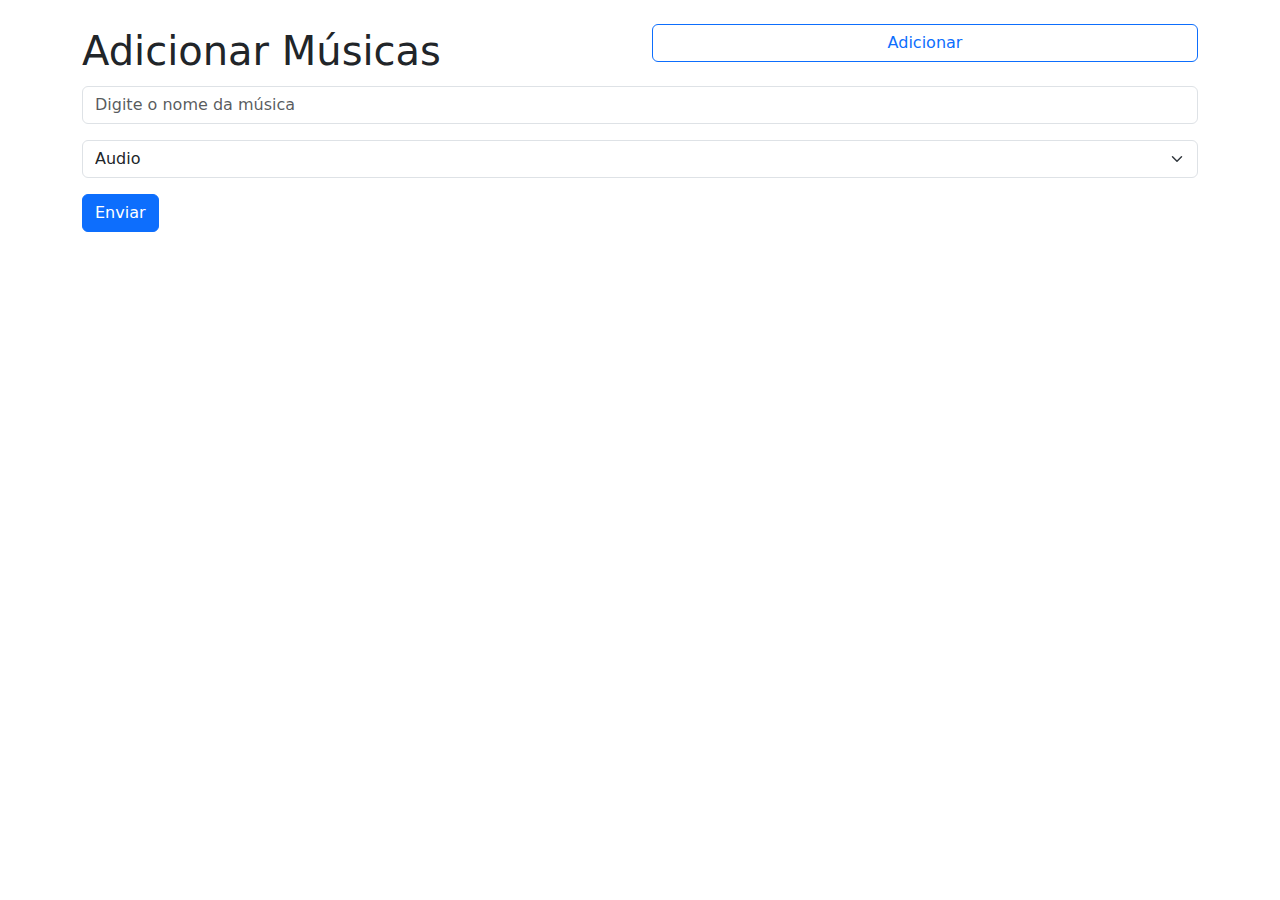
==== templates/index.html @ f2b2440f "add remove btn" ====
<!DOCTYPE html>
<html>
  <head>
    <title>getyt</title>
    <!-- Incluir a meta tag para definir a codificação -->
    <meta charset="UTF-8" />
    <!-- Incluir os arquivos do Bootstrap -->
    <link
      href="https://cdn.jsdelivr.net/npm/bootstrap@5.3.0-alpha1/dist/css/bootstrap.min.css"
      rel="stylesheet"
    />
    <link
      rel="stylesheet"
      href="https://cdnjs.cloudflare.com/ajax/libs/font-awesome/6.0.0-beta3/css/all.min.css"
    />
  </head>
  <body>
    <div class="container mt-4">
      <div class="row align-items-center">
        <div class="col">
            <h1>Adicionar Músicas</h1>
        </div>
        <div class="col">
            <button class="btn btn-outline-primary mb-4 w-100" type="button" onclick="addInput()">
                Adicionar
            </button>
        </div>
    </div>
      <div id="inputs-container">
        <div class="input-group mb-3">
          <input
            type="text"
            class="form-control"
            name="song"
            placeholder="Digite o nome da música"
          />
        </div>
      </div>
      <select class="form-select mb-3" name="type">
        <option value="audio">Audio</option>
        <option value="video">Video</option>
      </select>
      <button class="btn btn-primary" onclick="sendData()">Enviar</button>
    </div>

    <!-- Modal de Carregamento -->
    <div
      class="modal fade"
      id="loadingModal"
      tabindex="-1"
      role="dialog"
      aria-labelledby="loadingModalLabel"
      aria-hidden="true"
    >
      <div class="modal-dialog modal-dialog-centered" role="document">
        <div class="modal-content">
          <div class="modal-body text-center">
            <div class="spinner-border text-primary" role="status">
              <span class="sr-only"></span>
            </div>
            <h5 class="mt-2">Aguarde, processando...</h5>
          </div>
        </div>
      </div>
    </div>

    <div
      class="modal fade"
      id="errorModal"
      tabindex="-1"
      role="dialog"
      aria-labelledby="errorModalLabel"
      aria-hidden="true"
    >
      <div class="modal-dialog modal-dialog-centered" role="document">
        <div class="modal-content">
          <div class="modal-body text-center">
            <!-- Add the red alert icon from Font Awesome -->
            <i class="fas fa-exclamation-triangle fa-4x text-danger"></i>
            <h5 class="mt-2">Ocorreu um erro, tente novamente</h5>
          </div>
          <div class="modal-footer">
            <!-- Add a red close button -->
            <button
              type="button"
              class="btn btn-danger"
              data-dismiss="modal"
              onclick="$('#errorModal').modal('hide')"
            >
              Fechar
            </button>
          </div>
        </div>
      </div>
    </div>

    <a id="downloadLink" style="display: none"></a>
    <!-- Scripts do Bootstrap -->
    <script src="https://code.jquery.com/jquery-3.6.0.min.js"></script>
    <script src="https://cdn.jsdelivr.net/npm/@popperjs/core@2.11.6/dist/umd/popper.min.js"></script>
    <script src="https://cdn.jsdelivr.net/npm/bootstrap@5.3.0-alpha1/dist/js/bootstrap.min.js"></script>

    <script>
      let indexButtons = 0;
      function addInput() {
        const inputsContainer = document.getElementById("inputs-container");
        const newInputGroup = document.createElement("div");
        const dynamicId = `inputGroup${indexButtons}`;
        newInputGroup.id = dynamicId;
        newInputGroup.classList.add("input-group", "mb-3");
        newInputGroup.innerHTML = `
                <input type="text" class="form-control" name="song" placeholder="Digite o nome da música">
                <button class="btn btn-outline-danger" type="button" onclick="removeInput('${dynamicId}')">Remover</button>
            `;
        inputsContainer.appendChild(newInputGroup);
        indexButtons++;
      }

      function removeInput(id) {
        const element = document.getElementById(id);
        if (element) {
          element.remove();
        } else {
          console.error(`Element with id '${id}' not found.`);
        }
      }

      function sendData() {
        const inputs = document.getElementsByName("song");
        const songs = [];
        for (const input of inputs) {
          if (input.value.trim() !== "") {
            songs.push(input.value.trim());
          }
        }

        const selectElement = document.querySelector('[name="type"]');
        const selectedOption =
          selectElement.options[selectElement.selectedIndex].value;

        if (songs.length > 0) {
          // Mostrar o modal de carregamento
          $("#loadingModal").modal("show");

          const jsonData = JSON.stringify({
            songs: songs,
            type: selectedOption,
            toDownload: true,
          });

          fetch("/", {
            method: "POST",
            headers: {
              "Content-Type": "application/json", // Set the content type of the request body (if sending JSON data)
            },
            body: jsonData,
          })
            .then((response) => {
              $("#loadingModal").modal("hide");

              if (!response.ok) {
                throw new Error("Network response was not ok");
              }

              // Obter o nome do arquivo do cabeçalho 'Content-Disposition'
              const contentDisposition = response.headers.get(
                "Content-Disposition"
              );
              const fileNameMatch = contentDisposition.match(/filename="(.+)"/);

              let fileName = "downloaded_file"; // Nome padrão, caso não encontre no cabeçalho
              if (fileNameMatch) {
                fileName = fileNameMatch[1];
              }

              return response.blob().then((blob) => ({ blob, fileName }));
            })
            .then(({ blob, fileName }) => {
              // Cria o link de download oculto
              const downloadLink = document.createElement("a");
              downloadLink.href = URL.createObjectURL(blob);
              downloadLink.download = fileName; // Define o nome do arquivo baixado

              // Simula um clique no link de download para iniciar o download
              downloadLink.click();

              // Libera o objeto URL temporário
              URL.revokeObjectURL(downloadLink.href);
            })
            .catch((error) => {
              $("#loadingModal").modal("hide");
              $("#errorModal").modal("show");
              console.error("Error during ZIP download:", error);
            });
        } else {
          alert("Nenhuma música para enviar.");
        }
      }
    </script>
  </body>
</html>
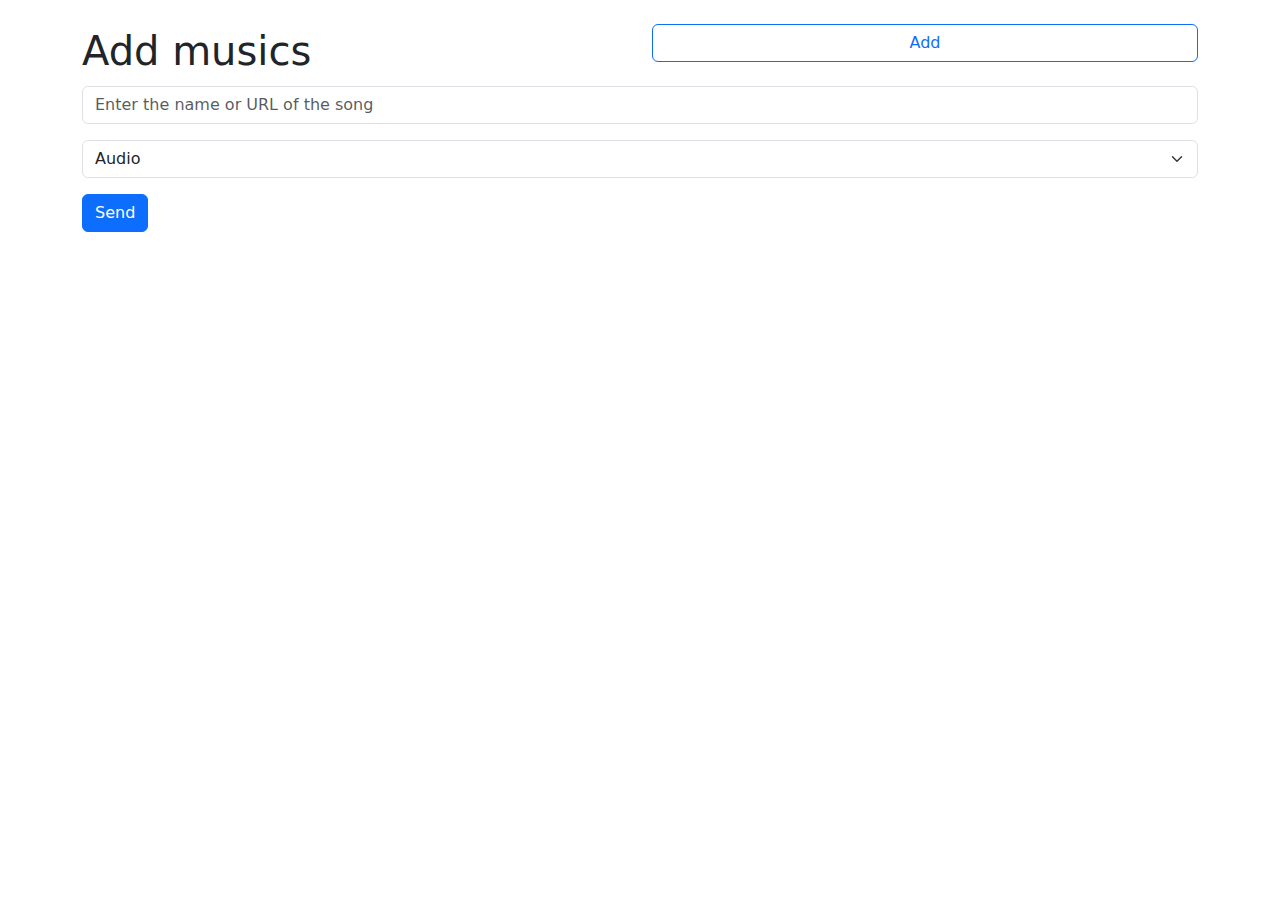
==== commit cb2ecca1: "feat: translation and add download by url" ====
--- a/templates/index.html
+++ b/templates/index.html
@@ -18,11 +18,11 @@
     <div class="container mt-4">
       <div class="row align-items-center">
         <div class="col">
-            <h1>Adicionar Músicas</h1>
+            <h1>Add musics</h1>
         </div>
         <div class="col">
             <button class="btn btn-outline-primary mb-4 w-100" type="button" onclick="addInput()">
-                Adicionar
+                Add
             </button>
         </div>
     </div>
@@ -32,7 +32,7 @@
             type="text"
             class="form-control"
             name="song"
-            placeholder="Digite o nome da música"
+            placeholder="Enter the name or URL of the song"
           />
         </div>
       </div>
@@ -40,7 +40,7 @@
         <option value="audio">Audio</option>
         <option value="video">Video</option>
       </select>
-      <button class="btn btn-primary" onclick="sendData()">Enviar</button>
+      <button class="btn btn-primary" onclick="sendData()">Send</button>
     </div>
 
     <!-- Modal de Carregamento -->
@@ -58,7 +58,7 @@
             <div class="spinner-border text-primary" role="status">
               <span class="sr-only"></span>
             </div>
-            <h5 class="mt-2">Aguarde, processando...</h5>
+            <h5 class="mt-2">Wait, loading...</h5>
           </div>
         </div>
       </div>
@@ -77,7 +77,7 @@
           <div class="modal-body text-center">
             <!-- Add the red alert icon from Font Awesome -->
             <i class="fas fa-exclamation-triangle fa-4x text-danger"></i>
-            <h5 class="mt-2">Ocorreu um erro, tente novamente</h5>
+            <h5 class="mt-2">An error has occurred, try again</h5>
           </div>
           <div class="modal-footer">
             <!-- Add a red close button -->
@@ -87,7 +87,7 @@
               data-dismiss="modal"
               onclick="$('#errorModal').modal('hide')"
             >
-              Fechar
+              Close
             </button>
           </div>
         </div>
@@ -109,8 +109,8 @@
         newInputGroup.id = dynamicId;
         newInputGroup.classList.add("input-group", "mb-3");
         newInputGroup.innerHTML = `
-                <input type="text" class="form-control" name="song" placeholder="Digite o nome da música">
-                <button class="btn btn-outline-danger" type="button" onclick="removeInput('${dynamicId}')">Remover</button>
+                <input type="text" class="form-control" name="song" placeholder="Enter the name or URL of the song">
+                <button class="btn btn-outline-danger" type="button" onclick="removeInput('${dynamicId}')">Remove</button>
             `;
         inputsContainer.appendChild(newInputGroup);
         indexButtons++;
@@ -193,7 +193,7 @@
               console.error("Error during ZIP download:", error);
             });
         } else {
-          alert("Nenhuma música para enviar.");
+          alert("Add at least one music.");
         }
       }
     </script>
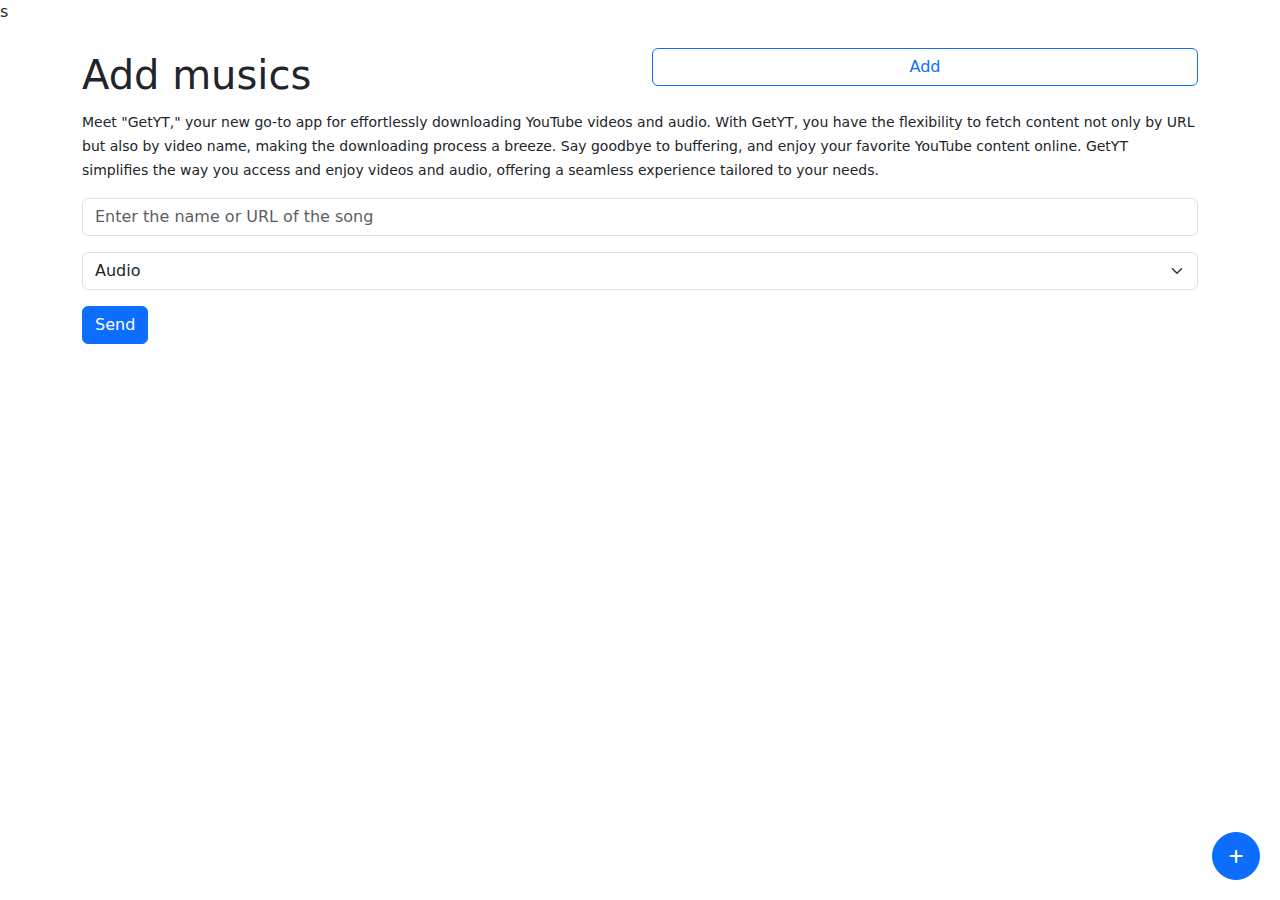
==== commit 7995c1f1: "feat: add intruction text and btn add" ====
--- a/templates/index.html
+++ b/templates/index.html
@@ -13,6 +13,24 @@
       rel="stylesheet"
       href="https://cdnjs.cloudflare.com/ajax/libs/font-awesome/6.0.0-beta3/css/all.min.css"
     />
+      s<style>
+        /* Custom CSS for positioning the button */
+        .fixed-bottom-right {
+            position: fixed;
+            bottom: 20px;
+            right: 20px;
+            z-index: 1000;
+            display: flex;
+            justify-content: flex-end;
+        }
+        .btn-custom {
+            width: 48px;
+            height: 48px;
+            text-align: center;
+            display: flex;
+            justify-content: center;
+        }
+    </style>
   </head>
   <body>
     <div class="container mt-4">
@@ -25,7 +43,14 @@
                 Add
             </button>
         </div>
-    </div>
+      </div>
+        <div class="row mb-3">
+            <div class="col-12">
+                <small>
+                    Meet "GetYT," your new go-to app for effortlessly downloading YouTube videos and audio. With GetYT, you have the flexibility to fetch content not only by URL but also by video name, making the downloading process a breeze. Say goodbye to buffering, and enjoy your favorite YouTube content online. GetYT simplifies the way you access and enjoy videos and audio, offering a seamless experience tailored to your needs.
+                </small>
+            </div>
+        </div>
       <div id="inputs-container">
         <div class="input-group mb-3">
           <input
@@ -94,6 +119,12 @@
       </div>
     </div>
 
+    <div class="fixed-bottom fixed-right fixed-bottom-right">
+        <button class="btn btn-primary rounded-circle p-3 btn-custom" onclick="addInput()">
+            <i class="fas fa-plus"></i>
+        </button>
+    </div>
+
     <a id="downloadLink" style="display: none"></a>
     <!-- Scripts do Bootstrap -->
     <script src="https://code.jquery.com/jquery-3.6.0.min.js"></script>
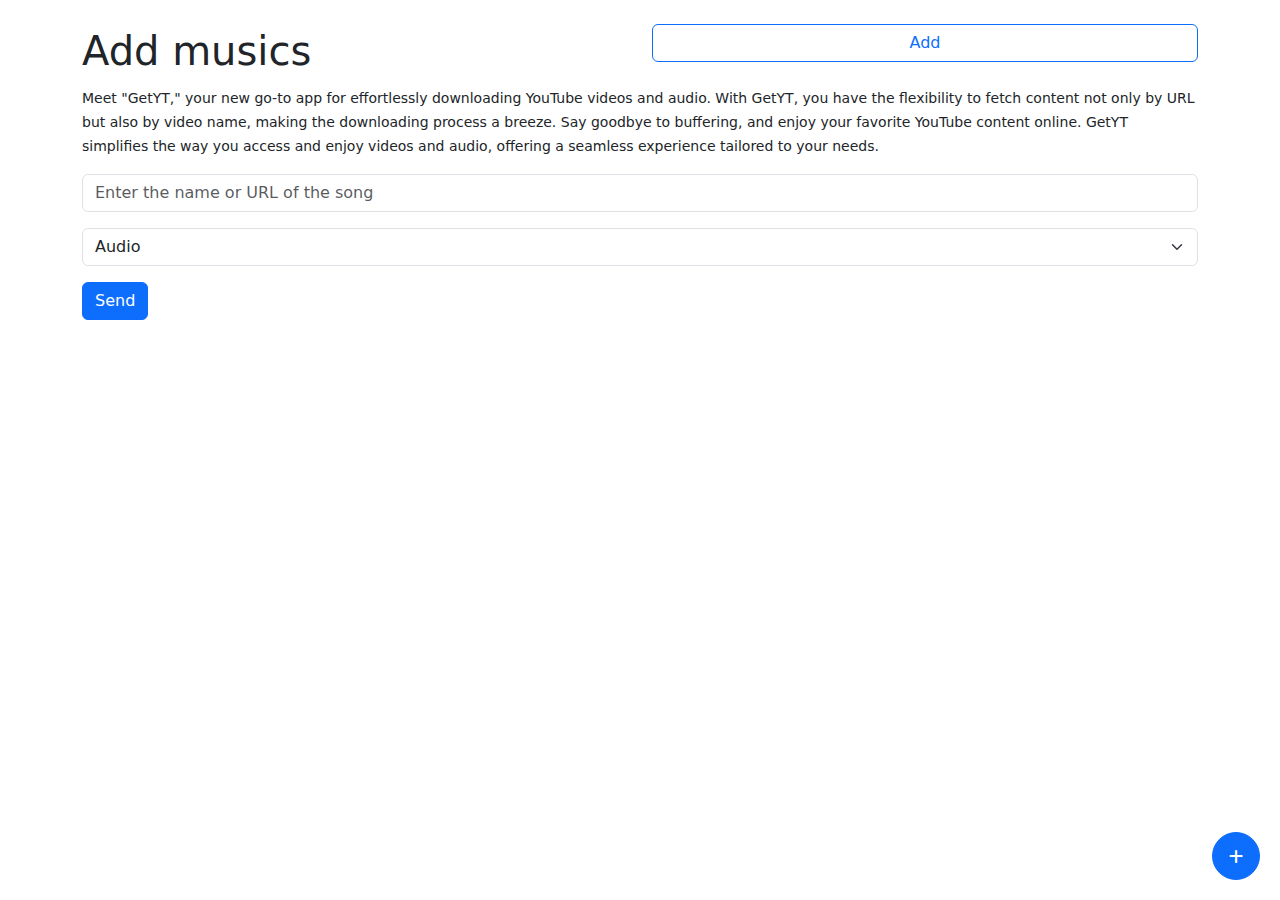
==== commit 226d2e8d: "fix: remove letter "s"" ====
--- a/templates/index.html
+++ b/templates/index.html
@@ -13,7 +13,7 @@
       rel="stylesheet"
       href="https://cdnjs.cloudflare.com/ajax/libs/font-awesome/6.0.0-beta3/css/all.min.css"
     />
-      s<style>
+      <style>
         /* Custom CSS for positioning the button */
         .fixed-bottom-right {
             position: fixed;
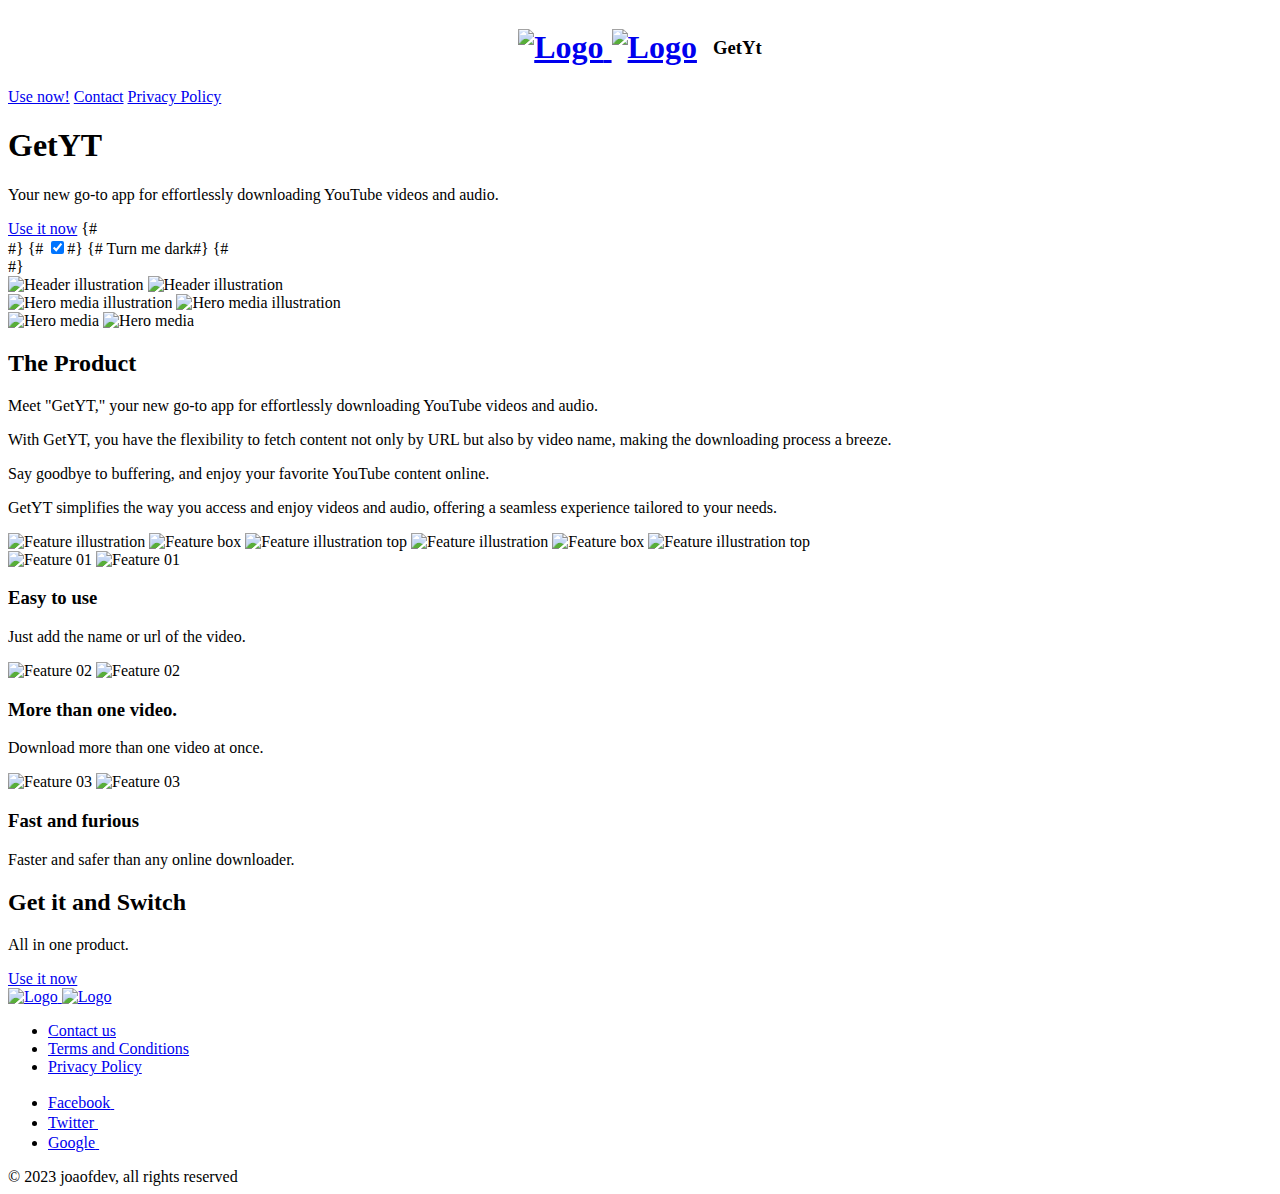
==== commit 98a8fdbc: "feat: add landingpage" ====
--- a/templates/index.html
+++ b/templates/index.html
@@ -1,232 +1,214 @@
 <!DOCTYPE html>
-<html>
-  <head>
-    <title>getyt</title>
-    <!-- Incluir a meta tag para definir a codificação -->
-    <meta charset="UTF-8" />
-    <!-- Incluir os arquivos do Bootstrap -->
-    <link
-      href="https://cdn.jsdelivr.net/npm/bootstrap@5.3.0-alpha1/dist/css/bootstrap.min.css"
-      rel="stylesheet"
-    />
-    <link
-      rel="stylesheet"
-      href="https://cdnjs.cloudflare.com/ajax/libs/font-awesome/6.0.0-beta3/css/all.min.css"
-    />
-      <style>
-        /* Custom CSS for positioning the button */
-        .fixed-bottom-right {
-            position: fixed;
-            bottom: 20px;
-            right: 20px;
-            z-index: 1000;
-            display: flex;
-            justify-content: flex-end;
-        }
-        .btn-custom {
-            width: 48px;
-            height: 48px;
-            text-align: center;
-            display: flex;
-            justify-content: center;
-        }
-    </style>
-  </head>
-  <body>
-    <div class="container mt-4">
-      <div class="row align-items-center">
-        <div class="col">
-            <h1>Add musics</h1>
-        </div>
-        <div class="col">
-            <button class="btn btn-outline-primary mb-4 w-100" type="button" onclick="addInput()">
-                Add
-            </button>
-        </div>
-      </div>
-        <div class="row mb-3">
-            <div class="col-12">
-                <small>
-                    Meet "GetYT," your new go-to app for effortlessly downloading YouTube videos and audio. With GetYT, you have the flexibility to fetch content not only by URL but also by video name, making the downloading process a breeze. Say goodbye to buffering, and enjoy your favorite YouTube content online. GetYT simplifies the way you access and enjoy videos and audio, offering a seamless experience tailored to your needs.
-                </small>
+<html lang="en" class="no-js">
+<head>
+    <meta charset="utf-8">
+    <meta http-equiv="X-UA-Compatible" content="IE=edge">
+    <meta name="viewport" content="width=device-width, initial-scale=1">
+    <title>GetYT</title>
+    <link href="https://fonts.googleapis.com/css?family=Heebo:400,700|IBM+Plex+Sans:600" rel="stylesheet">
+    <link rel="stylesheet" href="static/css/style.css">
+    <script src="https://unpkg.com/scrollreveal@4.0.0/dist/scrollreveal.min.js"></script>
+	<script async src="https://pagead2.googlesyndication.com/pagead/js/adsbygoogle.js?client=ca-pub-9088668755702561"
+     crossorigin="anonymous"></script>
+      <!-- Google tag (gtag.js) -->
+    <script async src="https://www.googletagmanager.com/gtag/js?id=G-KFKSH2HQ0J"></script>
+</head>
+<body class="is-boxed has-animations">
+    <div class="body-wrap boxed-container">
+        <header class="site-header">
+            <div class="container">
+                <div class="site-header-inner">
+					<div class="brand header-brand" style="display: flex; justify-content: center; align-items: center;">
+                        <h1 class="m-0">
+                            <a href="/">
+								<img class="header-logo-image asset-light" src="static/images/logo-light.svg" alt="Logo">
+								<img class="header-logo-image asset-dark" src="static/images/logo-dark.svg" alt="Logo">
+                            </a>
+                        </h1>
+						<h3 style="margin: 0; margin-left: 1rem">GetYt</h3>
+                    </div>
+					<a href="/app">Use now!</a>
+					<a href="/contactUs">Contact</a>
+					<a href="/privacyPolicy">Privacy Policy</a>
+
+                </div>
             </div>
-        </div>
-      <div id="inputs-container">
-        <div class="input-group mb-3">
-          <input
-            type="text"
-            class="form-control"
-            name="song"
-            placeholder="Enter the name or URL of the song"
-          />
-        </div>
-      </div>
-      <select class="form-select mb-3" name="type">
-        <option value="audio">Audio</option>
-        <option value="video">Video</option>
-      </select>
-      <button class="btn btn-primary" onclick="sendData()">Send</button>
+        </header>
+
+        <main>
+            <section class="hero">
+                <div class="container">
+                    <div class="hero-inner">
+						<div class="hero-copy">
+							<h1 class="hero-title mt-0">GetYT</h1>
+							<p class="hero-paragraph">
+								Your new go-to app for effortlessly downloading YouTube videos and audio.
+							</p>
+							<div class="hero-cta">
+								<a class="button button-primary" href="/app">Use it now</a>
+{#								<div class="lights-toggle">#}
+{#									<input id="lights-toggle" type="checkbox" name="lights-toggle" class="switch" checked="checked">#}
+{#									<label for="lights-toggle" class="text-xs"><span>Turn me <span class="label-text">dark</span></span></label>#}
+{#								</div>#}
+							</div>
+						</div>
+						<div class="hero-media">
+							<div class="header-illustration">
+								<img class="header-illustration-image asset-light" src="static/images/header-illustration-light.svg" alt="Header illustration">
+								<img class="header-illustration-image asset-dark" src="static/images/header-illustration-dark.svg" alt="Header illustration">
+							</div>
+							<div class="hero-media-illustration">
+								<img class="hero-media-illustration-image asset-light" src="static/images/hero-media-illustration-light.svg" alt="Hero media illustration">
+								<img class="hero-media-illustration-image asset-dark" src="static/images/hero-media-illustration-dark.svg" alt="Hero media illustration">
+							</div>
+							<div class="hero-media-container">
+								<img class="hero-media-image asset-light" src="static/images/hero-media-light.svg" alt="Hero media">
+								<img class="hero-media-image asset-dark" src="static/images/hero-media-dark.svg" alt="Hero media">
+							</div>
+						</div>
+                    </div>
+                </div>
+            </section>
+
+            <section class="features section">
+                <div class="container">
+					<div class="features-inner section-inner has-bottom-divider">
+						<div class="features-header text-center">
+							<div class="container-sm">
+								<h2 class="section-title mt-0">The Product</h2>
+	                            <p class="section-paragraph">
+									Meet "GetYT," your new go-to app for effortlessly downloading YouTube videos and audio.
+								</p>
+								<p>
+									With GetYT, you have the flexibility to fetch content not only by URL but also by video name, making the downloading process a breeze.
+								</p>
+								<p>
+									Say goodbye to buffering, and enjoy your favorite YouTube content online.
+								</p>
+								<p>
+									GetYT simplifies the way you access and enjoy videos and audio, offering a seamless experience tailored to your needs.
+								</p>
+								<div class="features-image">
+									<img class="features-illustration asset-dark" src="static/images/features-illustration-dark.svg" alt="Feature illustration">
+									<img class="features-box asset-dark" src="static/images/features-box-dark.svg" alt="Feature box">
+									<img class="features-illustration asset-dark" src="static/images/features-illustration-top-dark.svg" alt="Feature illustration top">
+									<img class="features-illustration asset-light" src="static/images/features-illustration-light.svg" alt="Feature illustration">
+									<img class="features-box asset-light" src="static/images/features-box-light.svg" alt="Feature box">
+									<img class="features-illustration asset-light" src="static/images/features-illustration-top-light.svg" alt="Feature illustration top">
+								</div>
+							</div>
+                        </div>
+                        <div class="features-wrap">
+                            <div class="feature is-revealing">
+                                <div class="feature-inner">
+                                    <div class="feature-icon">
+										<img class="asset-light" src="static/images/feature-01-light.svg" alt="Feature 01">
+										<img class="asset-dark" src="static/images/feature-01-dark.svg" alt="Feature 01">
+                                    </div>
+									<div class="feature-content">
+                                    	<h3 class="feature-title mt-0">Easy to use</h3>
+                                    	<p class="text-sm mb-0">Just add the name or url of the video.</p>
+									</div>
+								</div>
+                            </div>
+							<div class="feature is-revealing">
+                                <div class="feature-inner">
+                                    <div class="feature-icon">
+										<img class="asset-light" src="static/images/feature-02-light.svg" alt="Feature 02">
+										<img class="asset-dark" src="static/images/feature-02-dark.svg" alt="Feature 02">
+                                    </div>
+									<div class="feature-content">
+                                    	<h3 class="feature-title mt-0">More than one video.</h3>
+                                    	<p class="text-sm mb-0">
+											Download more than one video at once.
+										</p>
+									</div>
+								</div>
+                            </div>
+							<div class="feature is-revealing">
+                                <div class="feature-inner">
+                                    <div class="feature-icon">
+										<img class="asset-light" src="static/images/feature-03-light.svg" alt="Feature 03">
+										<img class="asset-dark" src="static/images/feature-03-dark.svg" alt="Feature 03">
+                                    </div>
+									<div class="feature-content">
+                                    	<h3 class="feature-title mt-0">Fast and furious</h3>
+                                    	<p class="text-sm mb-0">Faster and safer than any online downloader.</p>
+									</div>
+								</div>
+                            </div>
+                        </div>
+                    </div>
+                </div>
+            </section>
+
+			<section class="cta section">
+                <div class="container-sm">
+                    <div class="cta-inner section-inner">
+                        <div class="cta-header text-center">
+                            <h2 class="section-title mt-0">Get it and Switch</h2>
+                            <p class="section-paragraph">All in one product.</p>
+							<div class="cta-cta">
+								<a class="button button-primary" href="/app">Use it now</a>
+							</div>
+					    </div>
+                    </div>
+                </div>
+            </section>
+        </main>
+
+        <footer class="site-footer has-top-divider">
+            <div class="container">
+                <div class="site-footer-inner">
+                    <div class="brand footer-brand">
+                        <a href="#">
+							<img class="asset-light" src="static/images/logo-light.svg" alt="Logo">
+							<img class="asset-dark" src="static/images/logo-dark.svg" alt="Logo">
+                        </a>
+                    </div>
+                    <ul class="footer-links list-reset">
+                        <li>
+                            <a href="/contactUs">Contact us</a>
+                        </li>
+                        <li>
+                            <a href="/termsAndConditions">Terms and Conditions</a>
+                        </li>
+                        <li>
+                            <a href="/privacyPolicy">Privacy Policy</a>
+                        </li>
+                    </ul>
+                    <ul class="footer-social-links list-reset">
+                        <li>
+                            <a href="#">
+                                <span class="screen-reader-text">Facebook</span>
+                                <svg width="16" height="16" xmlns="http://www.w3.org/2000/svg">
+                                    <path d="M6.023 16L6 9H3V6h3V4c0-2.7 1.672-4 4.08-4 1.153 0 2.144.086 2.433.124v2.821h-1.67c-1.31 0-1.563.623-1.563 1.536V6H13l-1 3H9.28v7H6.023z" fill="#FFF"/>
+                                </svg>
+                            </a>
+                        </li>
+                        <li>
+                            <a href="#">
+                                <span class="screen-reader-text">Twitter</span>
+                                <svg width="16" height="16" xmlns="http://www.w3.org/2000/svg">
+                                    <path d="M16 3c-.6.3-1.2.4-1.9.5.7-.4 1.2-1 1.4-1.8-.6.4-1.3.6-2.1.8-.6-.6-1.5-1-2.4-1-1.7 0-3.2 1.5-3.2 3.3 0 .3 0 .5.1.7-2.7-.1-5.2-1.4-6.8-3.4-.3.5-.4 1-.4 1.7 0 1.1.6 2.1 1.5 2.7-.5 0-1-.2-1.5-.4C.7 7.7 1.8 9 3.3 9.3c-.3.1-.6.1-.9.1-.2 0-.4 0-.6-.1.4 1.3 1.6 2.3 3.1 2.3-1.1.9-2.5 1.4-4.1 1.4H0c1.5.9 3.2 1.5 5 1.5 6 0 9.3-5 9.3-9.3v-.4C15 4.3 15.6 3.7 16 3z" fill="#FFF"/>
+                                </svg>
+                            </a>
+                        </li>
+                        <li>
+                            <a href="#">
+                                <span class="screen-reader-text">Google</span>
+                                <svg width="16" height="16" xmlns="http://www.w3.org/2000/svg">
+                                    <path d="M7.9 7v2.4H12c-.2 1-1.2 3-4 3-2.4 0-4.3-2-4.3-4.4 0-2.4 2-4.4 4.3-4.4 1.4 0 2.3.6 2.8 1.1l1.9-1.8C11.5 1.7 9.9 1 8 1 4.1 1 1 4.1 1 8s3.1 7 7 7c4 0 6.7-2.8 6.7-6.8 0-.5 0-.8-.1-1.2H7.9z" fill="#FFF"/>
+                                </svg>
+                            </a>
+                        </li>
+                    </ul>
+                    <div class="footer-copyright">&copy; 2023 joaofdev, all rights reserved</div>
+                </div>
+            </div>
+        </footer>
     </div>
 
-    <!-- Modal de Carregamento -->
-    <div
-      class="modal fade"
-      id="loadingModal"
-      tabindex="-1"
-      role="dialog"
-      aria-labelledby="loadingModalLabel"
-      aria-hidden="true"
-    >
-      <div class="modal-dialog modal-dialog-centered" role="document">
-        <div class="modal-content">
-          <div class="modal-body text-center">
-            <div class="spinner-border text-primary" role="status">
-              <span class="sr-only"></span>
-            </div>
-            <h5 class="mt-2">Wait, loading...</h5>
-          </div>
-        </div>
-      </div>
-    </div>
-
-    <div
-      class="modal fade"
-      id="errorModal"
-      tabindex="-1"
-      role="dialog"
-      aria-labelledby="errorModalLabel"
-      aria-hidden="true"
-    >
-      <div class="modal-dialog modal-dialog-centered" role="document">
-        <div class="modal-content">
-          <div class="modal-body text-center">
-            <!-- Add the red alert icon from Font Awesome -->
-            <i class="fas fa-exclamation-triangle fa-4x text-danger"></i>
-            <h5 class="mt-2">An error has occurred, try again</h5>
-          </div>
-          <div class="modal-footer">
-            <!-- Add a red close button -->
-            <button
-              type="button"
-              class="btn btn-danger"
-              data-dismiss="modal"
-              onclick="$('#errorModal').modal('hide')"
-            >
-              Close
-            </button>
-          </div>
-        </div>
-      </div>
-    </div>
-
-    <div class="fixed-bottom fixed-right fixed-bottom-right">
-        <button class="btn btn-primary rounded-circle p-3 btn-custom" onclick="addInput()">
-            <i class="fas fa-plus"></i>
-        </button>
-    </div>
-
-    <a id="downloadLink" style="display: none"></a>
-    <!-- Scripts do Bootstrap -->
-    <script src="https://code.jquery.com/jquery-3.6.0.min.js"></script>
-    <script src="https://cdn.jsdelivr.net/npm/@popperjs/core@2.11.6/dist/umd/popper.min.js"></script>
-    <script src="https://cdn.jsdelivr.net/npm/bootstrap@5.3.0-alpha1/dist/js/bootstrap.min.js"></script>
-
-    <script>
-      let indexButtons = 0;
-      function addInput() {
-        const inputsContainer = document.getElementById("inputs-container");
-        const newInputGroup = document.createElement("div");
-        const dynamicId = `inputGroup${indexButtons}`;
-        newInputGroup.id = dynamicId;
-        newInputGroup.classList.add("input-group", "mb-3");
-        newInputGroup.innerHTML = `
-                <input type="text" class="form-control" name="song" placeholder="Enter the name or URL of the song">
-                <button class="btn btn-outline-danger" type="button" onclick="removeInput('${dynamicId}')">Remove</button>
-            `;
-        inputsContainer.appendChild(newInputGroup);
-        indexButtons++;
-      }
-
-      function removeInput(id) {
-        const element = document.getElementById(id);
-        if (element) {
-          element.remove();
-        } else {
-          console.error(`Element with id '${id}' not found.`);
-        }
-      }
-
-      function sendData() {
-        const inputs = document.getElementsByName("song");
-        const songs = [];
-        for (const input of inputs) {
-          if (input.value.trim() !== "") {
-            songs.push(input.value.trim());
-          }
-        }
-
-        const selectElement = document.querySelector('[name="type"]');
-        const selectedOption =
-          selectElement.options[selectElement.selectedIndex].value;
-
-        if (songs.length > 0) {
-          // Mostrar o modal de carregamento
-          $("#loadingModal").modal("show");
-
-          const jsonData = JSON.stringify({
-            songs: songs,
-            type: selectedOption,
-            toDownload: true,
-          });
-
-          fetch("/", {
-            method: "POST",
-            headers: {
-              "Content-Type": "application/json", // Set the content type of the request body (if sending JSON data)
-            },
-            body: jsonData,
-          })
-            .then((response) => {
-              $("#loadingModal").modal("hide");
-
-              if (!response.ok) {
-                throw new Error("Network response was not ok");
-              }
-
-              // Obter o nome do arquivo do cabeçalho 'Content-Disposition'
-              const contentDisposition = response.headers.get(
-                "Content-Disposition"
-              );
-              const fileNameMatch = contentDisposition.match(/filename="(.+)"/);
-
-              let fileName = "downloaded_file"; // Nome padrão, caso não encontre no cabeçalho
-              if (fileNameMatch) {
-                fileName = fileNameMatch[1];
-              }
-
-              return response.blob().then((blob) => ({ blob, fileName }));
-            })
-            .then(({ blob, fileName }) => {
-              // Cria o link de download oculto
-              const downloadLink = document.createElement("a");
-              downloadLink.href = URL.createObjectURL(blob);
-              downloadLink.download = fileName; // Define o nome do arquivo baixado
-
-              // Simula um clique no link de download para iniciar o download
-              downloadLink.click();
-
-              // Libera o objeto URL temporário
-              URL.revokeObjectURL(downloadLink.href);
-            })
-            .catch((error) => {
-              $("#loadingModal").modal("hide");
-              $("#errorModal").modal("show");
-              console.error("Error during ZIP download:", error);
-            });
-        } else {
-          alert("Add at least one music.");
-        }
-      }
-    </script>
-  </body>
+    <script src="static/js/main.min.js"></script>
+</body>
 </html>
